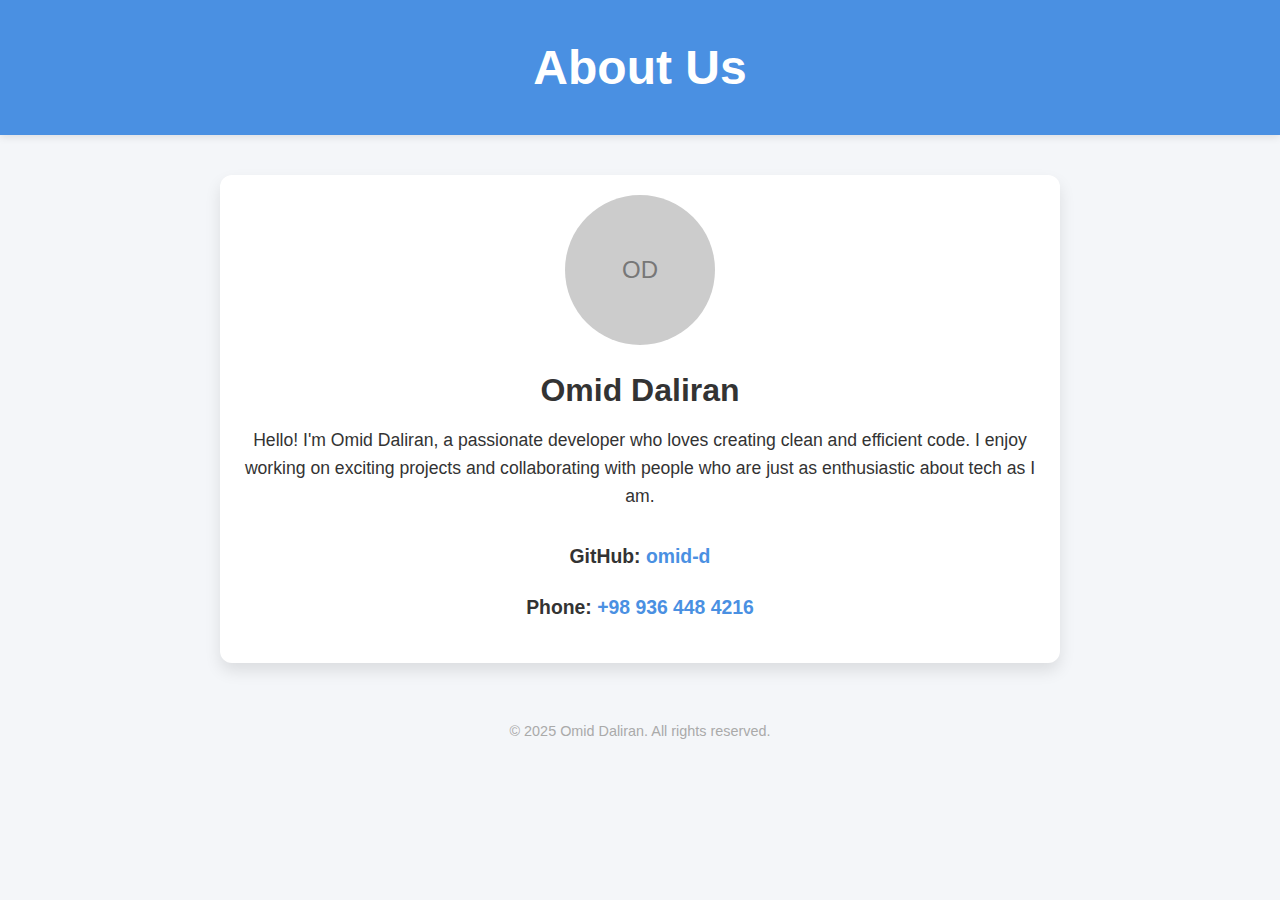
==== about_us.html @ 3999edd7 "Add about_us.html for about us page" ====
<!DOCTYPE html>
<html lang="en">
<head>
  <meta charset="UTF-8" />
  <meta name="viewport" content="width=device-width, initial-scale=1.0" />
  <title>About Omid Daliran</title>
  <style>
    body {
      font-family: 'Segoe UI', Tahoma, Geneva, Verdana, sans-serif;
      margin: 0;
      padding: 0;
      background: #f4f6f9;
      color: #333;
    }

    header {
      background: #4a90e2;
      color: white;
      padding: 40px 0;
      text-align: center;
      box-shadow: 0 2px 8px rgba(0, 0, 0, 0.1);
    }

    header h1 {
      margin: 0;
      font-size: 3em;
    }

    .container {
      max-width: 800px;
      margin: 40px auto;
      padding: 20px;
      background: white;
      border-radius: 12px;
      box-shadow: 0 8px 16px rgba(0, 0, 0, 0.1);
      text-align: center;
    }

    .profile-img {
      width: 150px;
      height: 150px;
      background-color: #ccc;
      border-radius: 50%;
      margin: 0 auto 20px;
      display: flex;
      align-items: center;
      justify-content: center;
      font-size: 1.5em;
      color: #777;
    }

    h2 {
      font-size: 2em;
      margin-bottom: 10px;
    }

    p {
      font-size: 1.1em;
      line-height: 1.6;
      margin-bottom: 20px;
    }

    a {
      color: #4a90e2;
      text-decoration: none;
      font-weight: bold;
    }

    a:hover {
      text-decoration: underline;
    }

    .contact-info {
      margin-top: 30px;
      font-size: 1.1em;
    }

    footer {
      text-align: center;
      padding: 20px;
      font-size: 0.9em;
      color: #aaa;
    }
  </style>
</head>
<body>
  <header>
    <h1>About Us</h1>
  </header>

  <div class="container">
    <div class="profile-img">OD</div>

    <h2>Omid Daliran</h2>

    <p>Hello! I'm Omid Daliran, a passionate developer who loves creating clean and efficient code. I enjoy working on exciting projects and collaborating with people who are just as enthusiastic about tech as I am.</p>

    <div class="contact-info">
      <p><strong>GitHub:</strong> <a href="https://github.com/omid-d" target="_blank">omid-d</a></p>
      <p><strong>Phone:</strong> <a href="tel:+989364484216">+98 936 448 4216</a></p>
    </div>
  </div>

  <footer>
    &copy; 2025 Omid Daliran. All rights reserved.
  </footer>
</body>
</html>
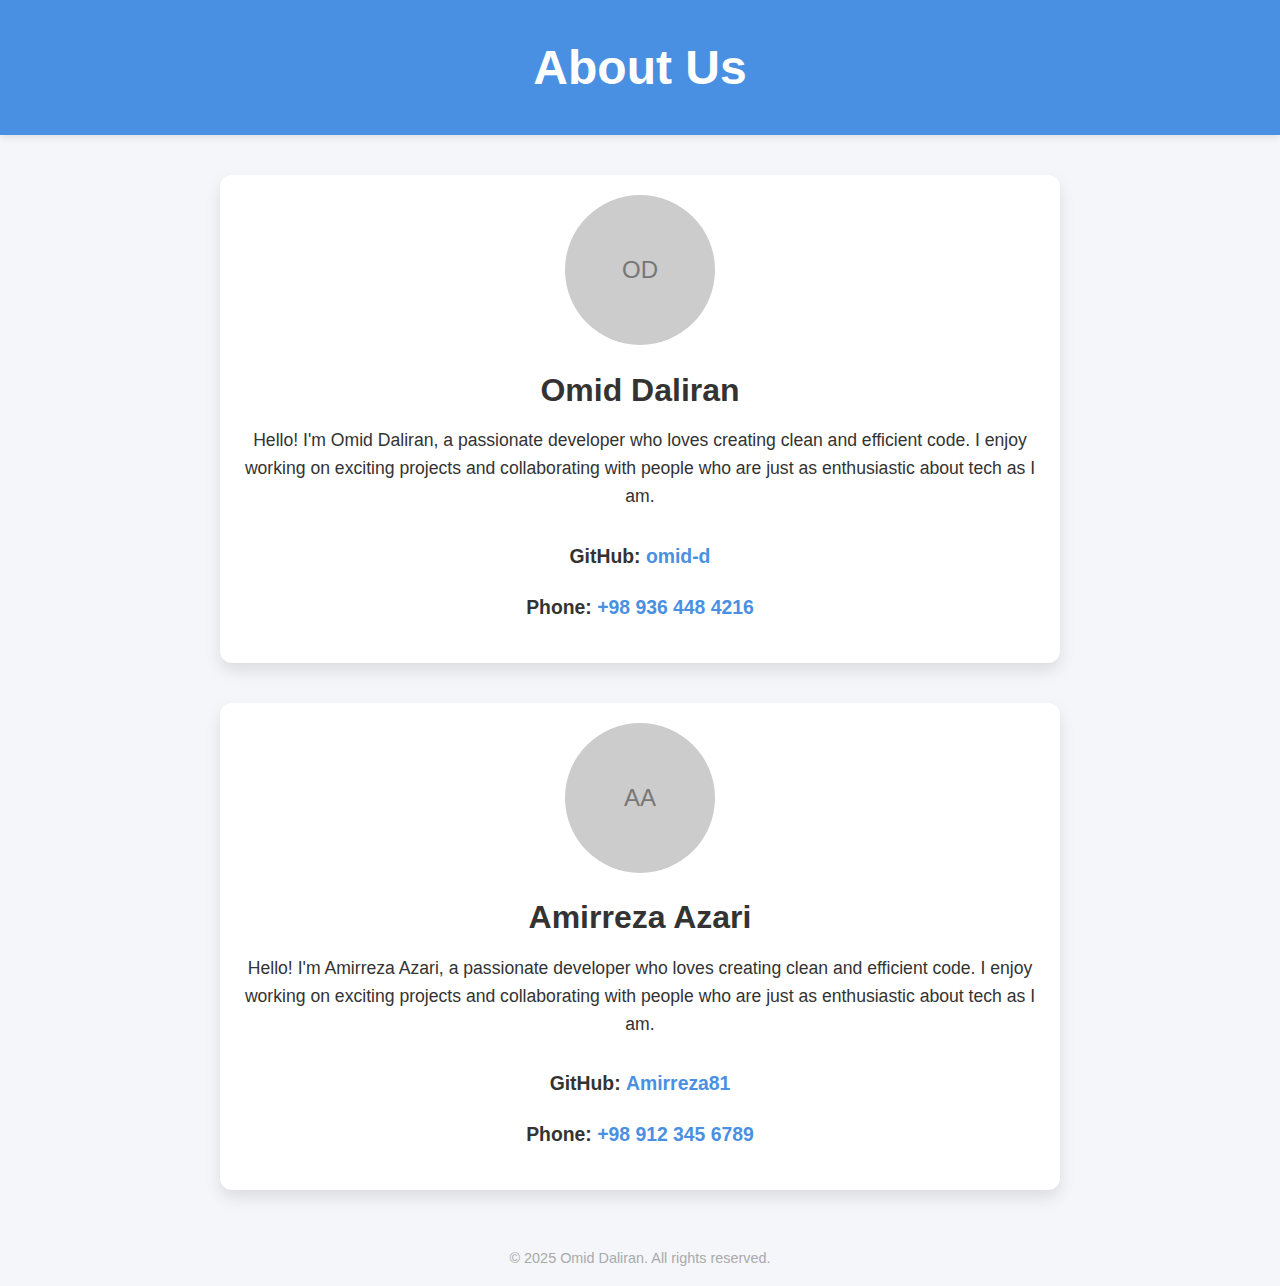
==== commit 2da13233: "Add about Amirreza in about us page" ====
--- a/about_us.html
+++ b/about_us.html
@@ -101,6 +101,19 @@
     </div>
   </div>
 
+  <div class="container">
+    <div class="profile-img">AA</div>
+
+    <h2>Amirreza Azari</h2>
+
+    <p>Hello! I'm Amirreza Azari, a passionate developer who loves creating clean and efficient code. I enjoy working on exciting projects and collaborating with people who are just as enthusiastic about tech as I am.</p>
+
+    <div class="contact-info">
+      <p><strong>GitHub:</strong> <a href="https://github.com/Amirreza81" target="_blank">Amirreza81</a></p>
+      <p><strong>Phone:</strong> <a href="tel:+989364484216">+98 912 345 6789</a></p>
+    </div>
+  </div>
+
   <footer>
     &copy; 2025 Omid Daliran. All rights reserved.
   </footer>
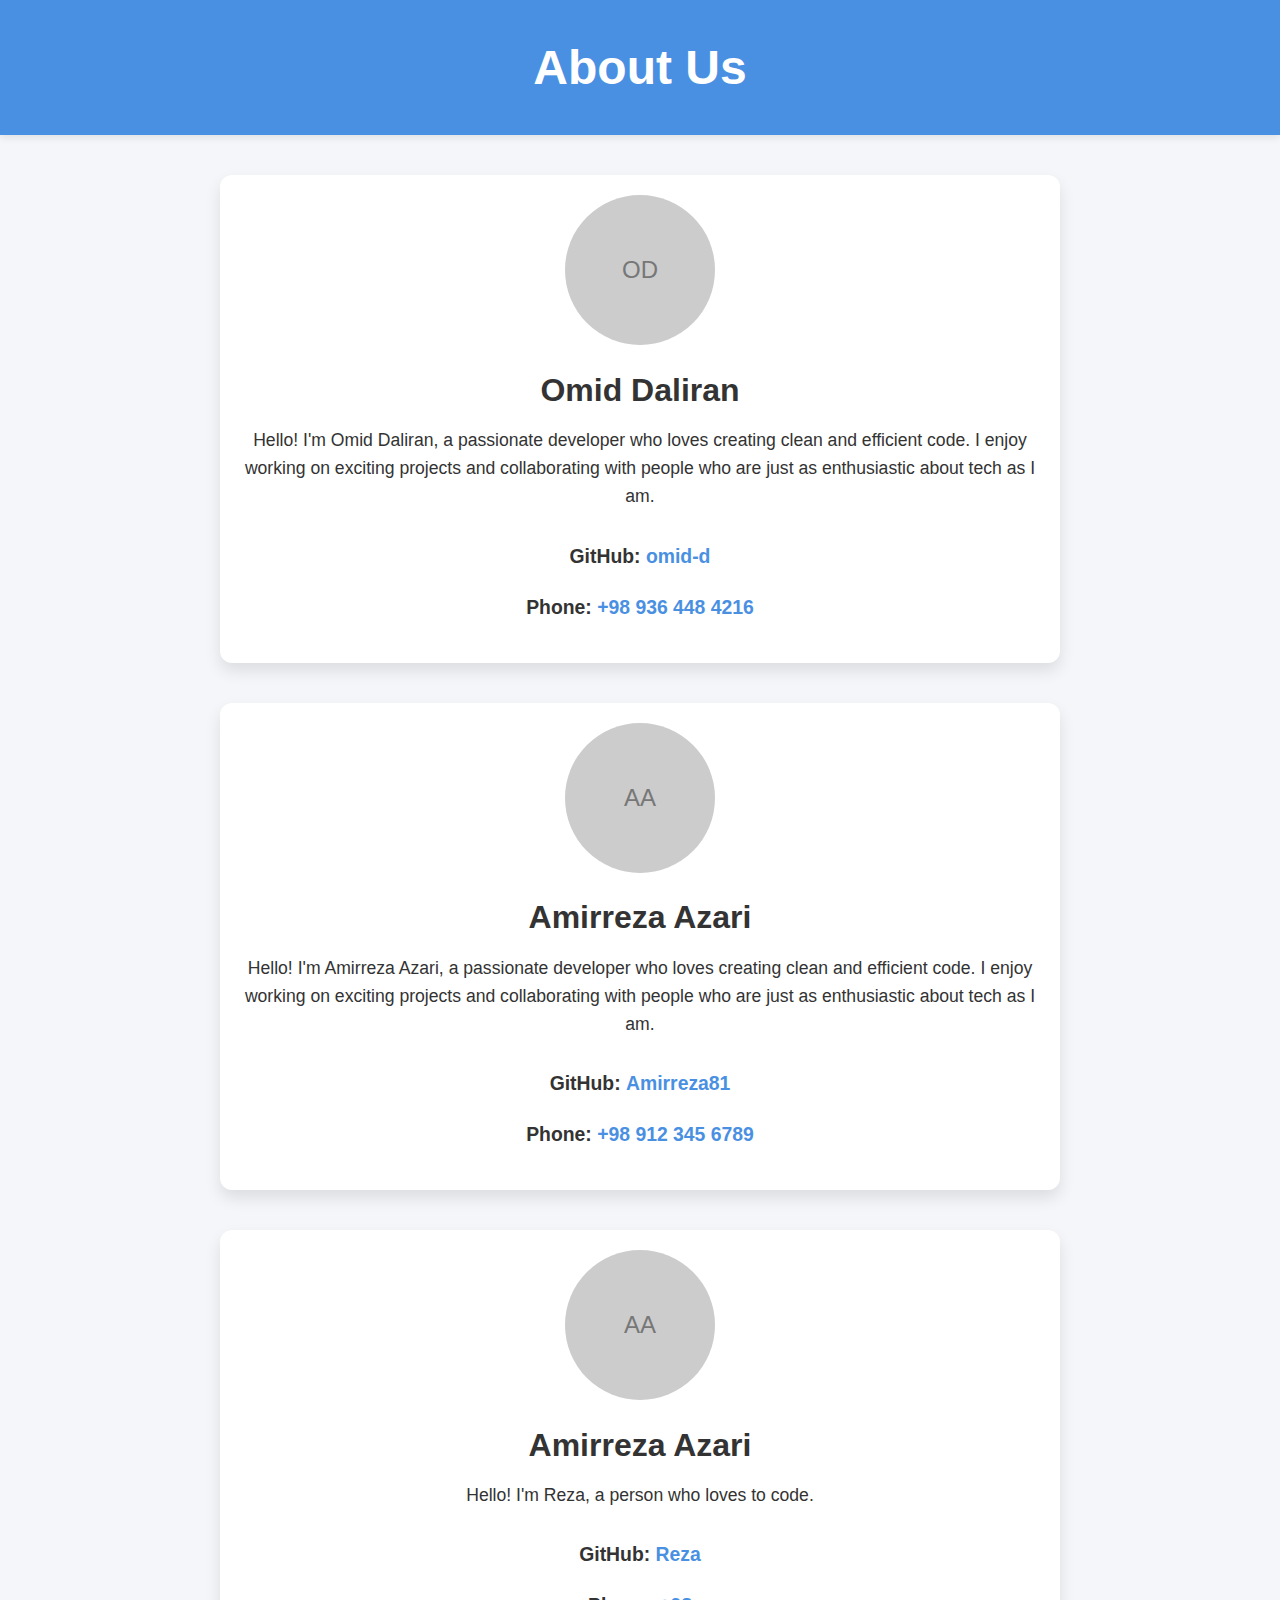
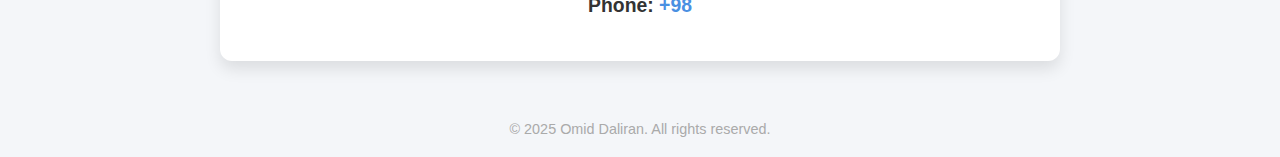
==== commit 60fa77a3: "Add info for Reza in About Us page" ====
--- a/about_us.html
+++ b/about_us.html
@@ -114,6 +114,19 @@
     </div>
   </div>
 
+  <div class="container">
+    <div class="profile-img">AA</div>
+
+    <h2>Amirreza Azari</h2>
+
+    <p>Hello! I'm Reza, a  person who loves to code.</p>
+
+    <div class="contact-info">
+      <p><strong>GitHub:</strong> <a href="https://github.com/reza-heidari-ce" target="_blank">Reza</a></p>
+      <p><strong>Phone:</strong> <a href="tel:+98">+98 </a></p>
+    </div>
+  </div>
+
   <footer>
     &copy; 2025 Omid Daliran. All rights reserved.
   </footer>
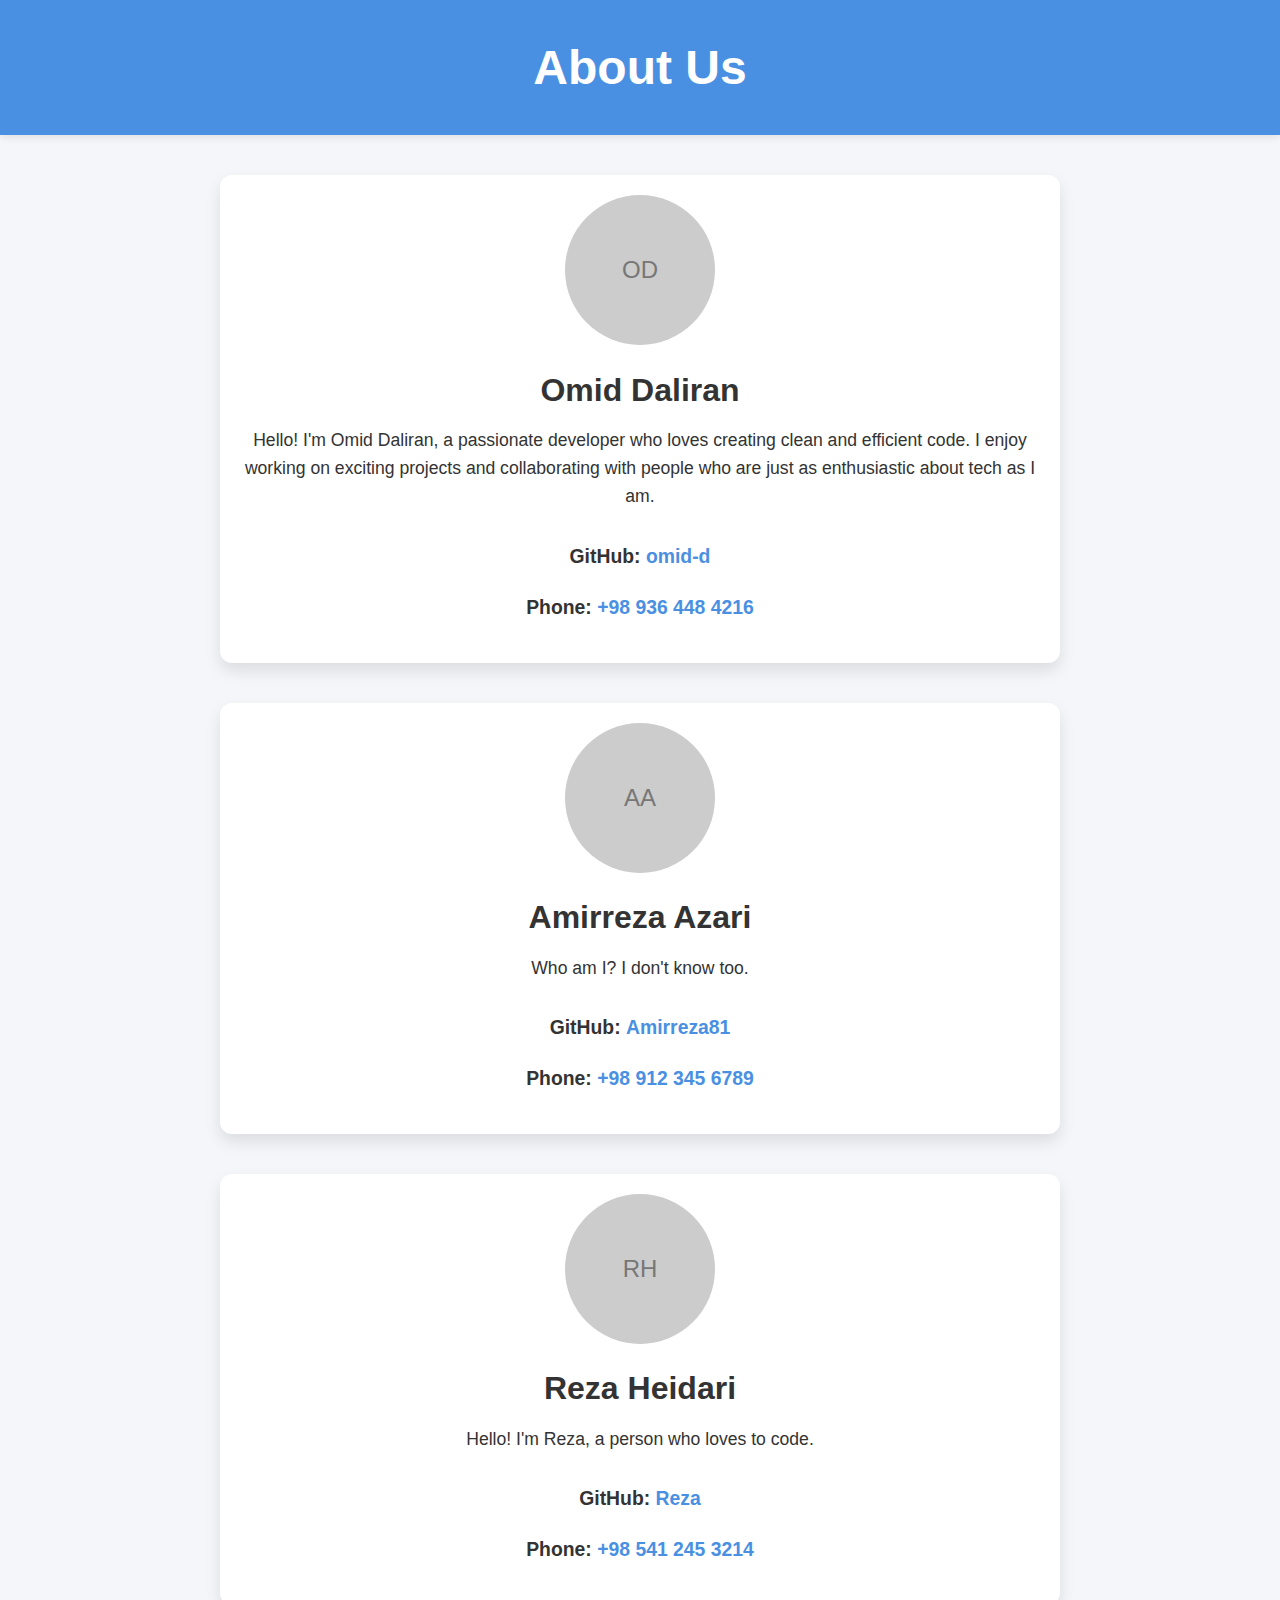
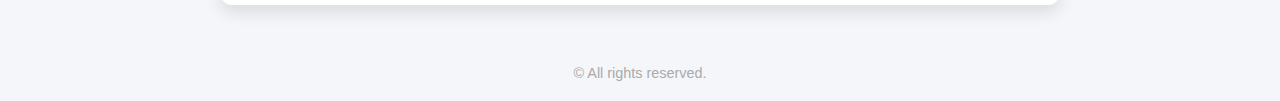
==== commit 75bee9f5: "Edit description of about us page" ====
--- a/about_us.html
+++ b/about_us.html
@@ -3,7 +3,7 @@
 <head>
   <meta charset="UTF-8" />
   <meta name="viewport" content="width=device-width, initial-scale=1.0" />
-  <title>About Omid Daliran</title>
+  <title>About Our Team</title>
   <style>
     body {
       font-family: 'Segoe UI', Tahoma, Geneva, Verdana, sans-serif;
@@ -106,7 +106,7 @@
 
     <h2>Amirreza Azari</h2>
 
-    <p>Hello! I'm Amirreza Azari, a passionate developer who loves creating clean and efficient code. I enjoy working on exciting projects and collaborating with people who are just as enthusiastic about tech as I am.</p>
+    <p>Who am I? I don't know too.</p>
 
     <div class="contact-info">
       <p><strong>GitHub:</strong> <a href="https://github.com/Amirreza81" target="_blank">Amirreza81</a></p>
@@ -115,20 +115,20 @@
   </div>
 
   <div class="container">
-    <div class="profile-img">AA</div>
+    <div class="profile-img">RH</div>
 
-    <h2>Amirreza Azari</h2>
+    <h2>Reza Heidari</h2>
 
     <p>Hello! I'm Reza, a  person who loves to code.</p>
 
     <div class="contact-info">
       <p><strong>GitHub:</strong> <a href="https://github.com/reza-heidari-ce" target="_blank">Reza</a></p>
-      <p><strong>Phone:</strong> <a href="tel:+98">+98 </a></p>
+      <p><strong>Phone:</strong> <a href="tel:+98">+98 541 245 3214</a></p>
     </div>
   </div>
 
   <footer>
-    &copy; 2025 Omid Daliran. All rights reserved.
+    &copy; All rights reserved.
   </footer>
 </body>
 </html>
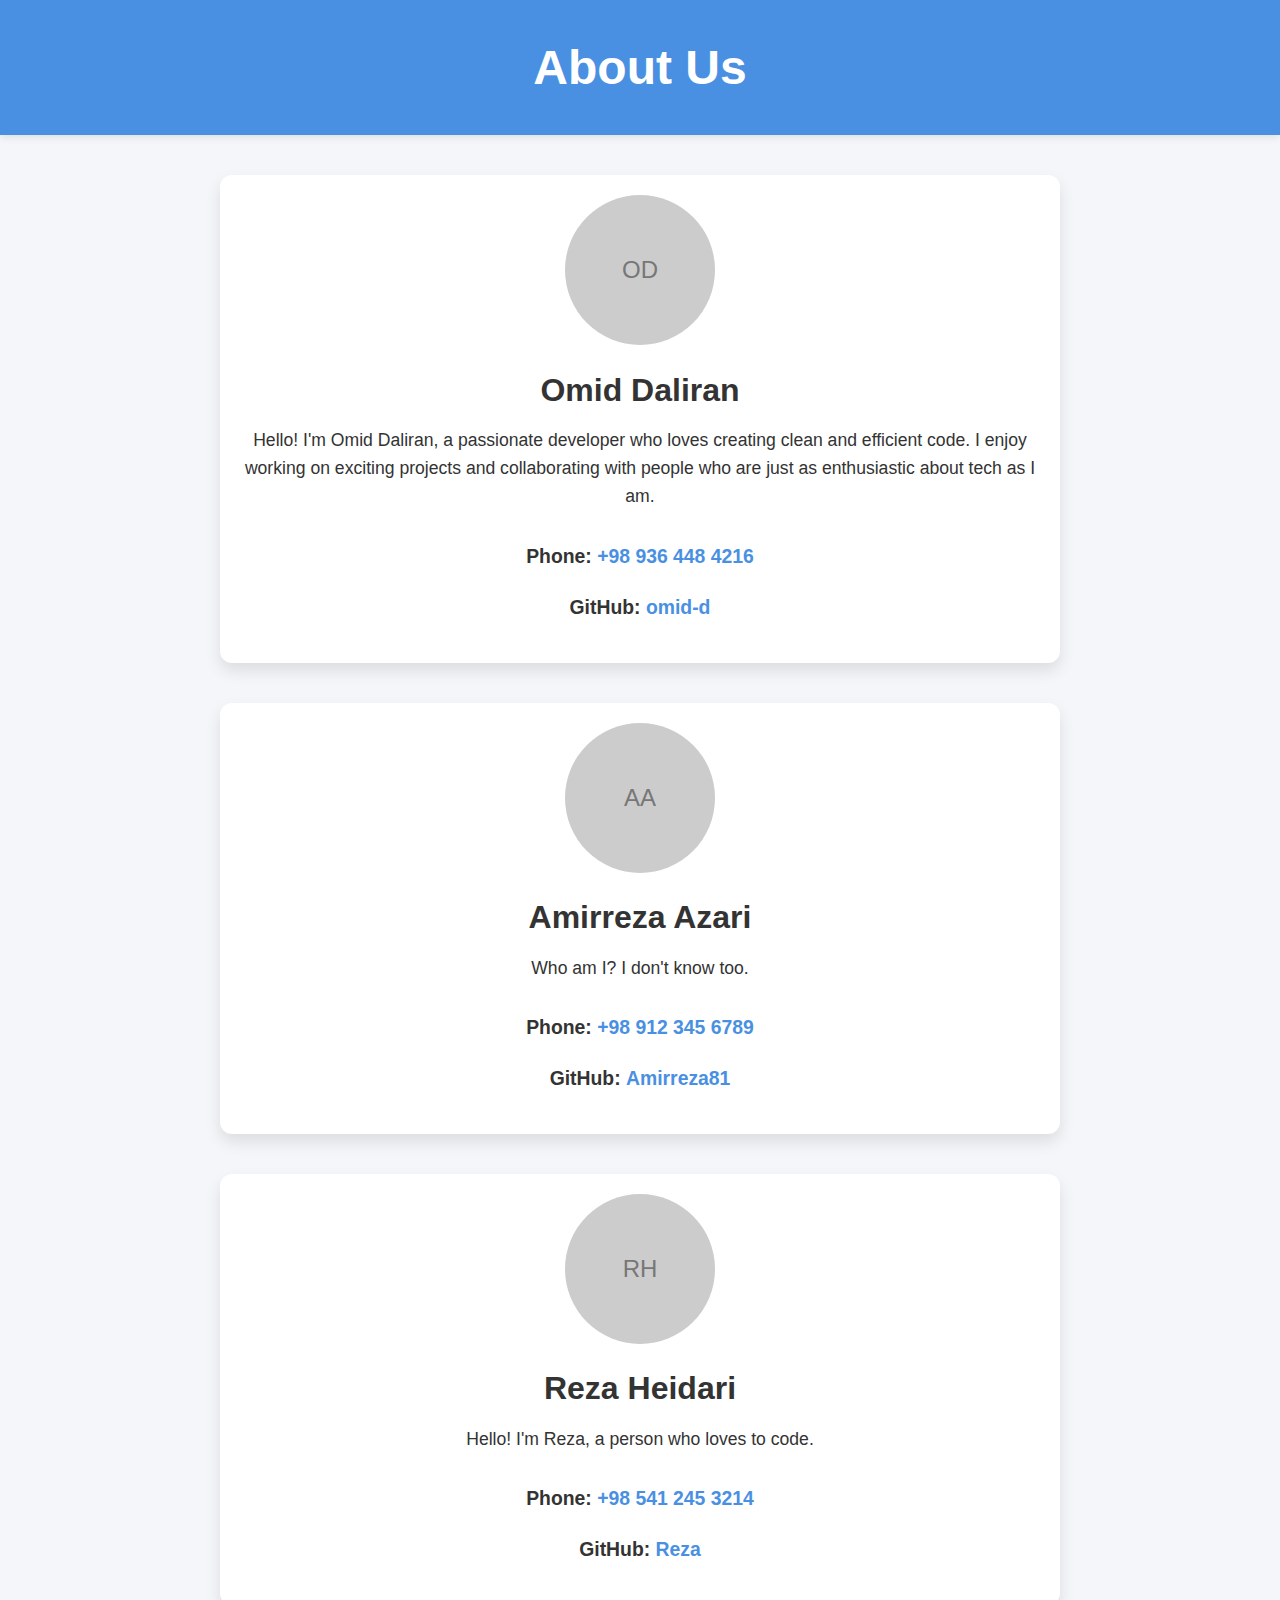
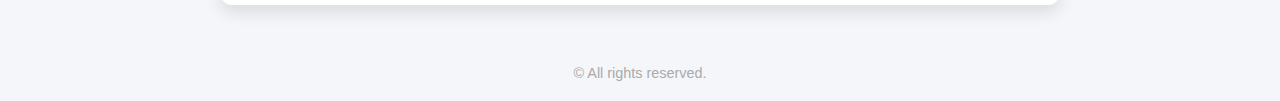
==== commit b82328ea: "Edit style of about us page" ====
--- a/about_us.html
+++ b/about_us.html
@@ -96,8 +96,8 @@
     <p>Hello! I'm Omid Daliran, a passionate developer who loves creating clean and efficient code. I enjoy working on exciting projects and collaborating with people who are just as enthusiastic about tech as I am.</p>
 
     <div class="contact-info">
+      <p><strong>Phone:</strong> <a href="tel:+989364484216">+98 936 448 4216</a></p>
       <p><strong>GitHub:</strong> <a href="https://github.com/omid-d" target="_blank">omid-d</a></p>
-      <p><strong>Phone:</strong> <a href="tel:+989364484216">+98 936 448 4216</a></p>
     </div>
   </div>
 
@@ -109,8 +109,8 @@
     <p>Who am I? I don't know too.</p>
 
     <div class="contact-info">
+      <p><strong>Phone:</strong> <a href="tel:+989364484216">+98 912 345 6789</a></p>
       <p><strong>GitHub:</strong> <a href="https://github.com/Amirreza81" target="_blank">Amirreza81</a></p>
-      <p><strong>Phone:</strong> <a href="tel:+989364484216">+98 912 345 6789</a></p>
     </div>
   </div>
 
@@ -122,8 +122,8 @@
     <p>Hello! I'm Reza, a  person who loves to code.</p>
 
     <div class="contact-info">
+      <p><strong>Phone:</strong> <a href="tel:+98">+98 541 245 3214</a></p>
       <p><strong>GitHub:</strong> <a href="https://github.com/reza-heidari-ce" target="_blank">Reza</a></p>
-      <p><strong>Phone:</strong> <a href="tel:+98">+98 541 245 3214</a></p>
     </div>
   </div>
 
